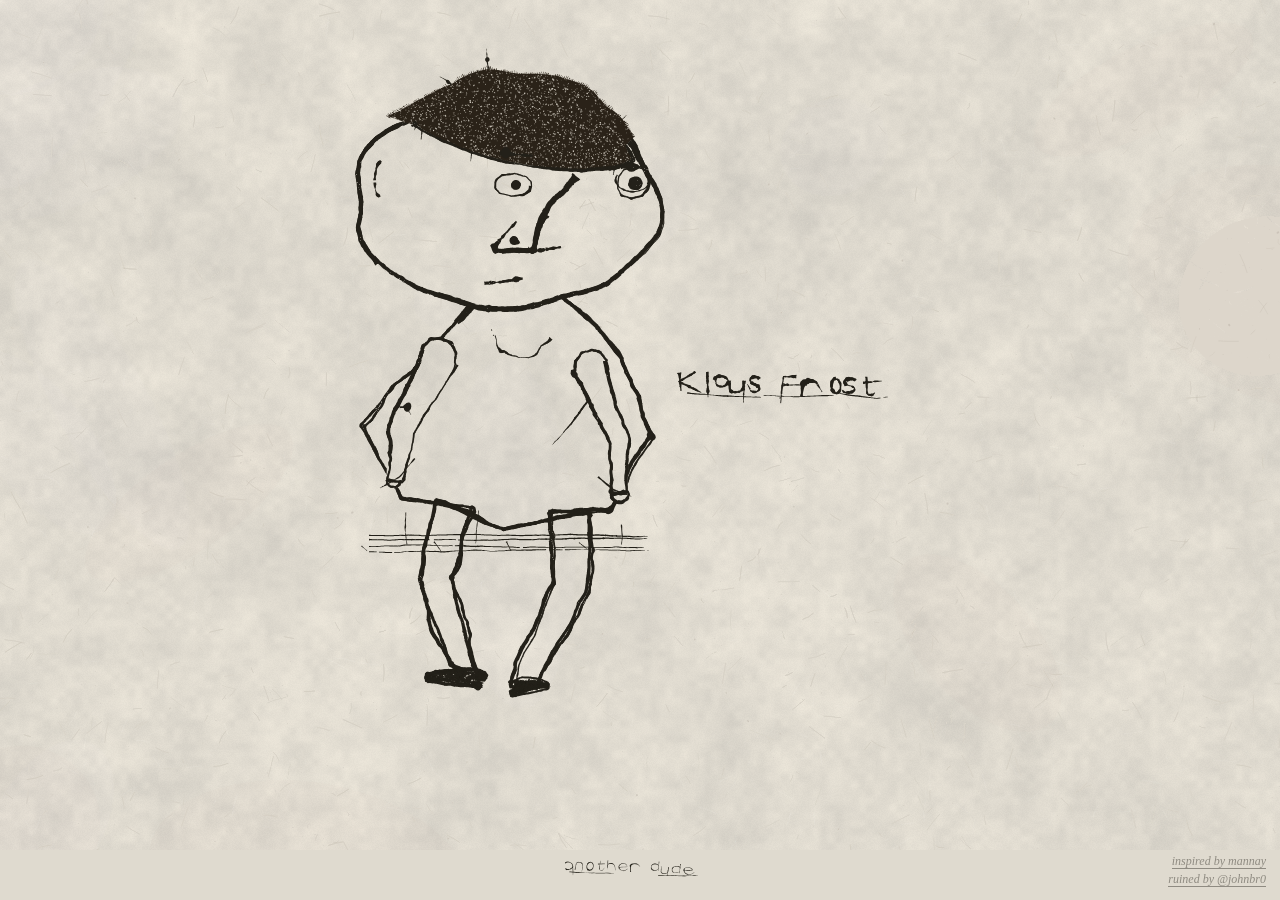
==== index.html @ 88d2e8ae "Credit line inspired by mannay, linking his coding-doodles thread; ruined by @johnbr0. Bottom right," ====
<!DOCTYPE html>
<html lang="en">
<head>
  <meta charset="UTF-8" />
  <meta name="viewport" content="width=device-width, initial-scale=1, viewport-fit=cover" />
  <title>a dude</title>
  <link rel="stylesheet" href="styles.css" />
</head>
<body>
  <main class="sheet">
    <span id="tally" class="sr">dude nº 1</span>
    <canvas id="page" width="720" height="920" aria-label="A doodle of a person"></canvas>
    <footer class="dock">
      <button id="another" type="button" aria-label="another dude"><canvas id="btnink" width="300" height="48"></canvas></button>
    </footer>
    <p class="credit">
      <a href="https://x.com/mannay/status/2087522034351796728" target="_blank" rel="noopener">inspired by mannay</a><br />
      <a href="https://x.com/johnbr0" target="_blank" rel="noopener">ruined by @johnbr0</a>
    </p>
  </main>
  <script src="dude.js"></script>
</body>
</html>
---- styles.css ----
:root {
  --paper: #dfdacf;
  --ink: #232019;
}

* { box-sizing: border-box; }

html, body {
  margin: 0;
  height: 100%;
  background: var(--paper);
  color: var(--ink);
}

body {
  min-height: 100dvh;
}

.sheet {
  min-height: 100dvh;
  height: 100%;
  display: flex;
  flex-direction: column;
  background: var(--paper);
}

.sr {
  position: absolute;
  width: 1px;
  height: 1px;
  overflow: hidden;
  clip: rect(0 0 0 0);
}

#page {
  flex: 1 1 auto;
  width: 100%;
  height: calc(100dvh - 64px);
  max-height: 920px;
  display: block;
  touch-action: manipulation;
}

.dock {
  display: flex;
  justify-content: center;
  padding: 4px 16px 22px;
}

#another {
  appearance: none;
  background: transparent;
  border: none;
  padding: 0;
  line-height: 0;
  cursor: pointer;
}

#btnink {
  display: block;
  width: 150px;
  height: 24px;
}

#another:hover { opacity: 0.7; }
#another:active { transform: translateY(1px); }
#another:focus-visible {
  outline: 1px dashed var(--ink);
  outline-offset: 4px;
}

@media (max-width: 640px) {
  #page { height: calc(100dvh - 60px); }
}

body.plate .dock { display: none; }
body.plate #page { height: 100dvh; max-height: none; }

.credit {
  position: fixed;
  right: 14px;
  bottom: 12px;
  margin: 0;
  text-align: right;
  font: italic 12px/1.5 Georgia, "Times New Roman", serif;
  color: var(--ink);
  opacity: 0.42;
  pointer-events: auto;
}

.credit a {
  color: inherit;
  text-decoration: none;
  border-bottom: 1px solid currentColor;
}

.credit a:hover { opacity: 1; }

body.plate .credit { display: none; }

@media (max-width: 640px) {
  .credit { font-size: 11px; right: 10px; bottom: 8px; }
}
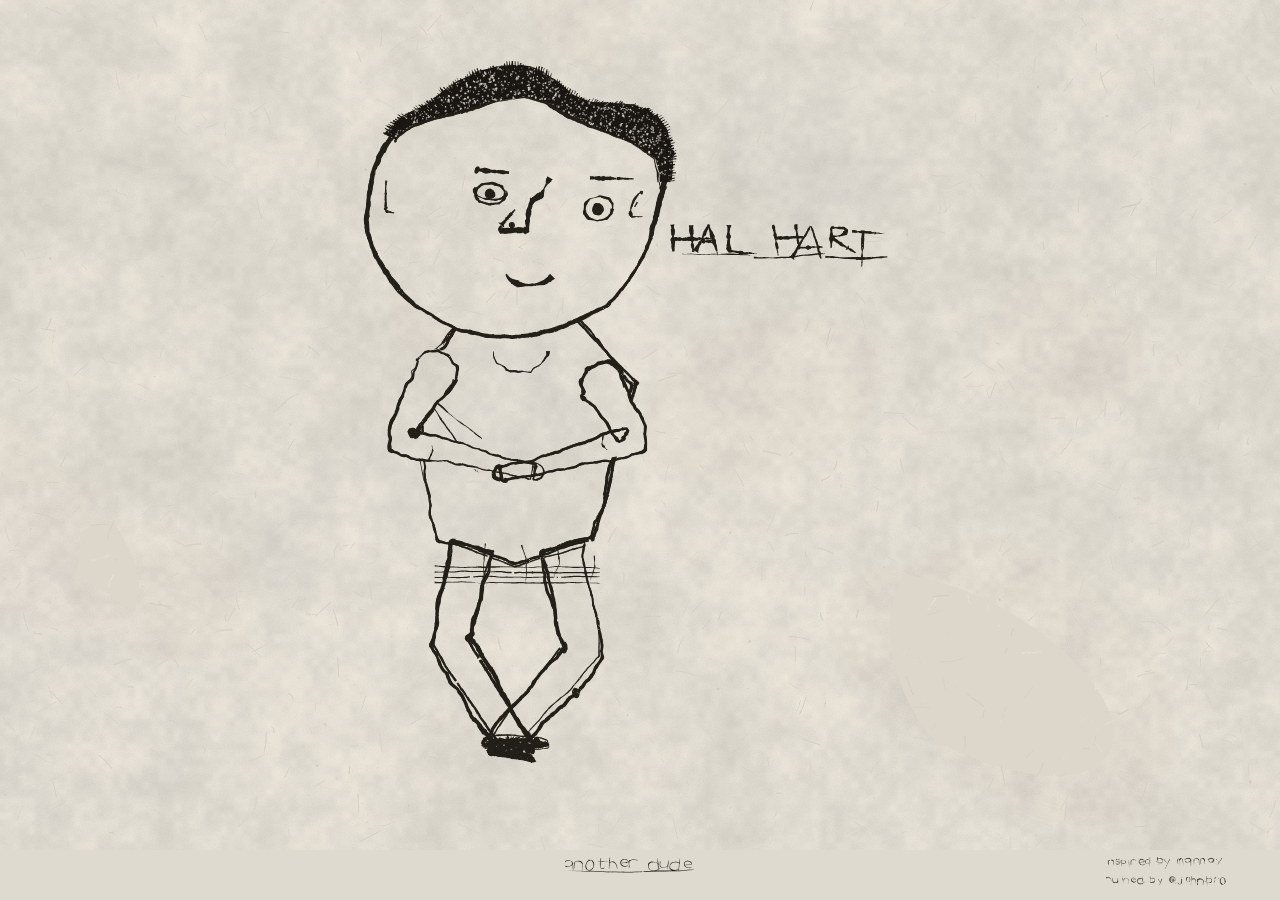
==== commit dbfa8c5b: "Colour: how it goes down, not just what colour it is Reviewed images/IMG_5229, which shows his colou" ====
--- a/index.html
+++ b/index.html
@@ -14,8 +14,8 @@
       <button id="another" type="button" aria-label="another dude"><canvas id="btnink" width="300" height="48"></canvas></button>
     </footer>
     <p class="credit">
-      <a href="https://x.com/mannay/status/2087522034351796728" target="_blank" rel="noopener">inspired by mannay</a><br />
-      <a href="https://x.com/johnbr0" target="_blank" rel="noopener">ruined by @johnbr0</a>
+      <a href="https://x.com/mannay/status/2087522034351796728" target="_blank" rel="noopener" aria-label="inspired by mannay"><canvas id="credit-a" width="300" height="30"></canvas></a>
+      <a href="https://x.com/johnbr0" target="_blank" rel="noopener" aria-label="ruined by @johnbr0"><canvas id="credit-b" width="300" height="30"></canvas></a>
     </p>
   </main>
   <script src="dude.js"></script>
--- a/styles.css
+++ b/styles.css
@@ -82,16 +82,21 @@
   bottom: 12px;
   margin: 0;
   text-align: right;
-  font: italic 12px/1.5 Georgia, "Times New Roman", serif;
-  color: var(--ink);
-  opacity: 0.42;
+  opacity: 0.78;
   pointer-events: auto;
 }
 
 .credit a {
-  color: inherit;
+  display: block;
+  line-height: 0;
   text-decoration: none;
-  border-bottom: 1px solid currentColor;
+}
+
+.credit canvas {
+  display: block;
+  width: 160px;
+  height: 16px;
+  margin-left: auto;
 }
 
 .credit a:hover { opacity: 1; }
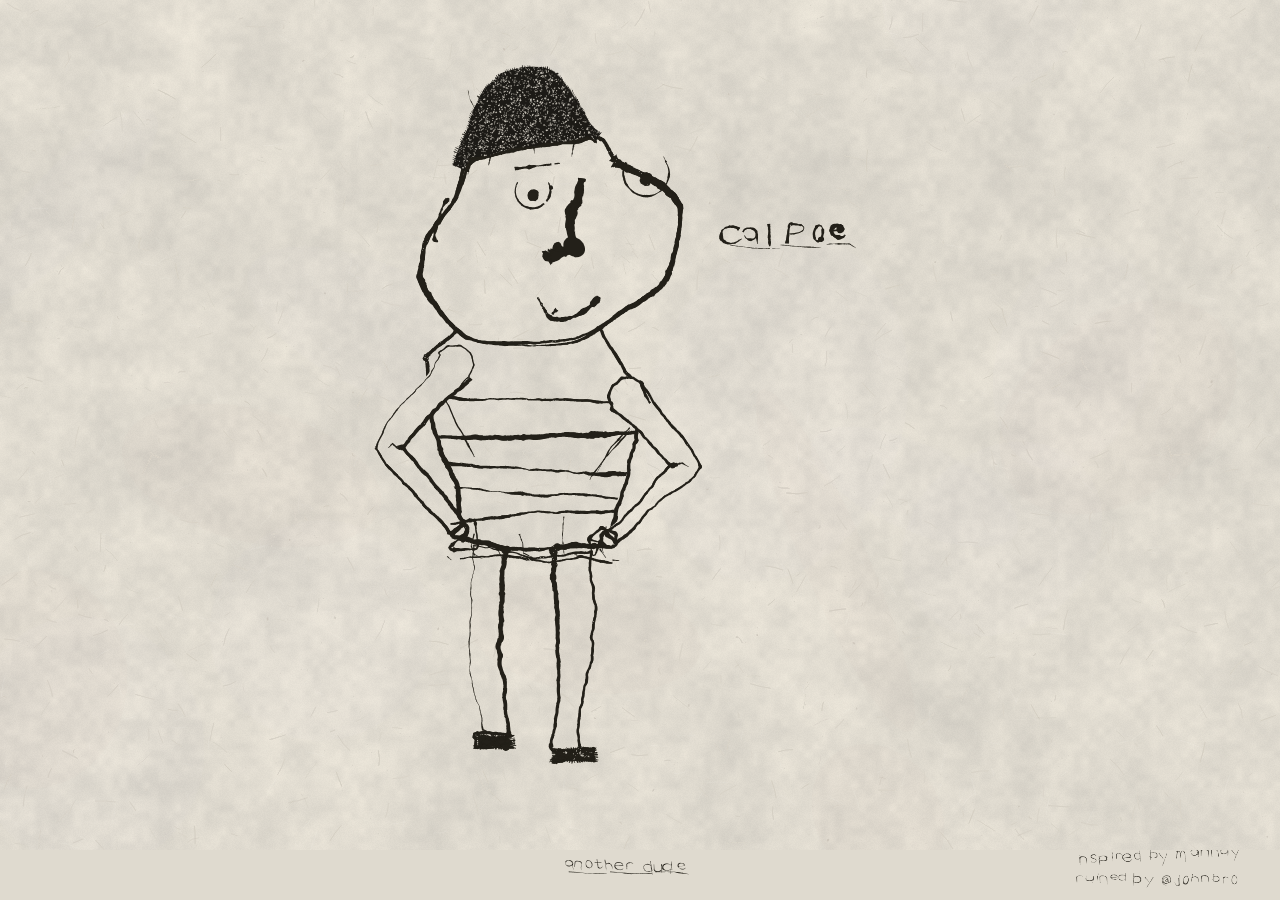
==== commit f6901141: "Credit set at the button's own size and weight It was already going through drawName, but at size 15" ====
--- a/index.html
+++ b/index.html
@@ -14,8 +14,8 @@
       <button id="another" type="button" aria-label="another dude"><canvas id="btnink" width="300" height="48"></canvas></button>
     </footer>
     <p class="credit">
-      <a href="https://x.com/mannay/status/2087522034351796728" target="_blank" rel="noopener" aria-label="inspired by mannay"><canvas id="credit-a" width="300" height="30"></canvas></a>
-      <a href="https://x.com/johnbr0" target="_blank" rel="noopener" aria-label="ruined by @johnbr0"><canvas id="credit-b" width="300" height="30"></canvas></a>
+      <a href="https://x.com/mannay/status/2087522034351796728" target="_blank" rel="noopener" aria-label="inspired by mannay"><canvas id="credit-a" width="430" height="44"></canvas></a>
+      <a href="https://x.com/johnbr0" target="_blank" rel="noopener" aria-label="ruined by @johnbr0"><canvas id="credit-b" width="430" height="44"></canvas></a>
     </p>
   </main>
   <script src="dude.js"></script>
--- a/styles.css
+++ b/styles.css
@@ -94,8 +94,8 @@
 
 .credit canvas {
   display: block;
-  width: 160px;
-  height: 16px;
+  width: 190px;
+  height: 19px;
   margin-left: auto;
 }
 
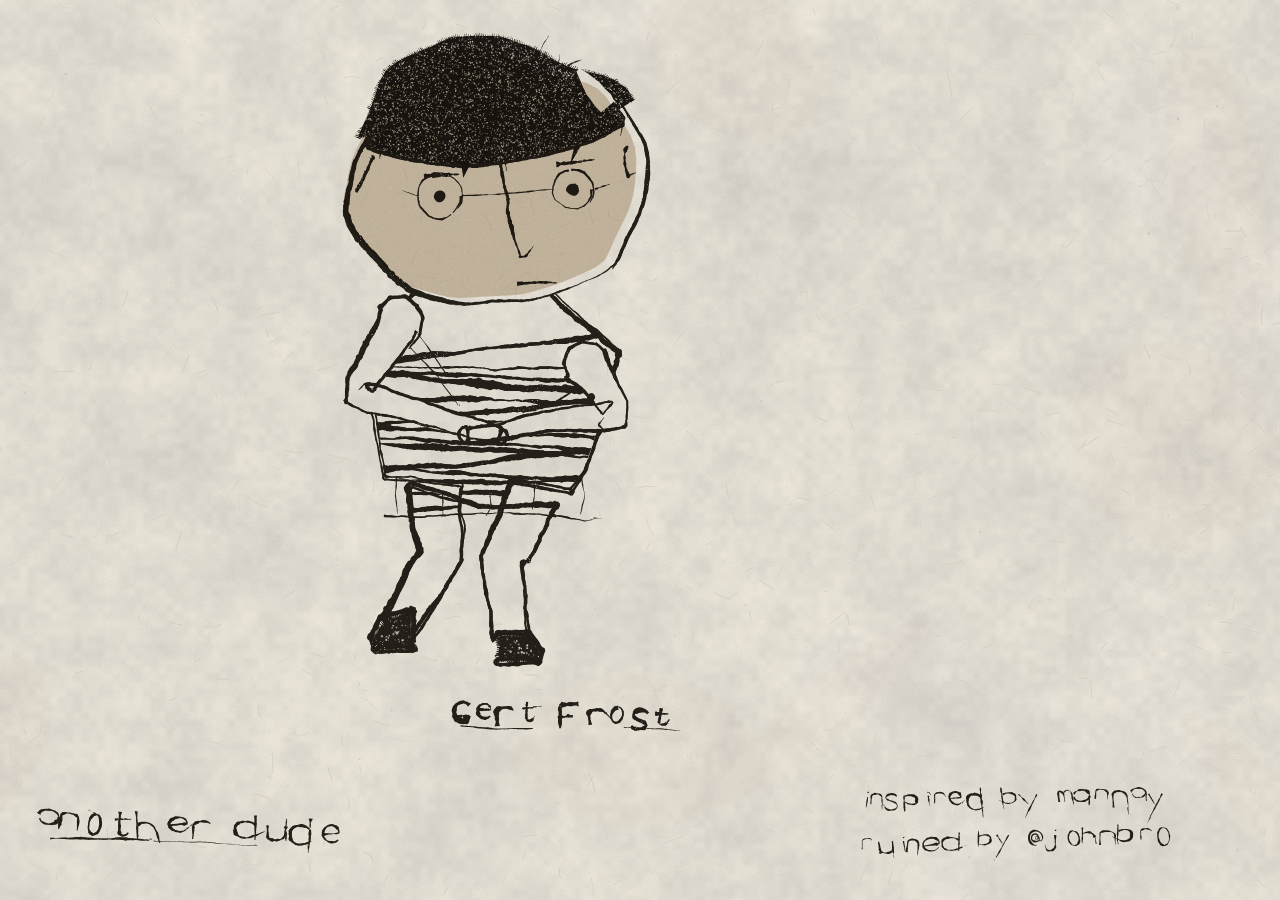
==== commit d1f5bdb0: "Everything on the paper, and a figure that always fits The button label and the credit lines were se" ====
--- a/index.html
+++ b/index.html
@@ -9,14 +9,16 @@
 <body>
   <main class="sheet">
     <span id="tally" class="sr">dude nº 1</span>
-    <canvas id="page" width="720" height="920" aria-label="A doodle of a person"></canvas>
-    <footer class="dock">
-      <button id="another" type="button" aria-label="another dude"><canvas id="btnink" width="300" height="48"></canvas></button>
-    </footer>
-    <p class="credit">
-      <a href="https://x.com/mannay/status/2087522034351796728" target="_blank" rel="noopener" aria-label="inspired by mannay"><canvas id="credit-a" width="430" height="44"></canvas></a>
-      <a href="https://x.com/johnbr0" target="_blank" rel="noopener" aria-label="ruined by @johnbr0"><canvas id="credit-b" width="430" height="44"></canvas></a>
-    </p>
+    <canvas id="page" aria-label="A doodle of a person"></canvas>
+    <!-- Everything is drawn on the paper. These sit invisibly on top of where
+         it is drawn, so the label is a real button and the credits are real
+         links without anything being typeset. -->
+    <button id="another" type="button" aria-label="another dude"></button>
+    <a id="link-a" href="https://x.com/mannay/status/2087522034351796728" target="_blank" rel="noopener" aria-label="inspired by mannay"></a>
+    <a id="link-b" href="https://x.com/johnbr0" target="_blank" rel="noopener" aria-label="ruined by @johnbr0"></a>
+    <!-- A phone puts a home indicator over the bottom of the sheet. This is
+         measured rather than guessed, and the footer is kept above it. -->
+    <i id="safe" aria-hidden="true"></i>
   </main>
   <script src="dude.js"></script>
 </body>
--- a/styles.css
+++ b/styles.css
@@ -10,17 +10,14 @@
   height: 100%;
   background: var(--paper);
   color: var(--ink);
-}
-
-body {
-  min-height: 100dvh;
+  overflow: hidden;
+  overscroll-behavior: none;
 }
 
 .sheet {
-  min-height: 100dvh;
-  height: 100%;
-  display: flex;
-  flex-direction: column;
+  position: relative;
+  width: 100%;
+  height: 100dvh;
   background: var(--paper);
 }
 
@@ -33,76 +30,47 @@
 }
 
 #page {
-  flex: 1 1 auto;
+  display: block;
   width: 100%;
-  height: calc(100dvh - 64px);
-  max-height: 920px;
-  display: block;
+  height: 100%;
   touch-action: manipulation;
 }
 
-.dock {
-  display: flex;
-  justify-content: center;
-  padding: 4px 16px 22px;
+/* Invisible hit areas sitting over the marks drawn on the paper. Their
+   positions are set from script to match exactly where the ink landed. */
+#another,
+#link-a,
+#link-b {
+  position: absolute;
+  appearance: none;
+  background: transparent;
+  border: 0;
+  padding: 0;
+  margin: 0;
+  cursor: pointer;
+  -webkit-tap-highlight-color: transparent;
 }
 
-#another {
-  appearance: none;
-  background: transparent;
-  border: none;
-  padding: 0;
-  line-height: 0;
-  cursor: pointer;
+/* The words themselves are ink, so a press cannot change them. A breath of
+   shadow on the paper under the thumb is the whole feedback. */
+#another:active,
+#link-a:active,
+#link-b:active { background: rgba(35, 32, 25, 0.08); }
+
+#another:focus-visible,
+#link-a:focus-visible,
+#link-b:focus-visible {
+  outline: 1px dashed var(--ink);
+  outline-offset: 3px;
 }
 
-#btnink {
-  display: block;
-  width: 150px;
-  height: 24px;
+/* Measured, not typeset: script reads this box's height to find out how much
+   of the bottom of the sheet the phone's home indicator is sitting on. */
+#safe {
+  position: absolute;
+  left: 0;
+  bottom: 0;
+  width: 0;
+  height: env(safe-area-inset-bottom, 0px);
+  pointer-events: none;
 }
-
-#another:hover { opacity: 0.7; }
-#another:active { transform: translateY(1px); }
-#another:focus-visible {
-  outline: 1px dashed var(--ink);
-  outline-offset: 4px;
-}
-
-@media (max-width: 640px) {
-  #page { height: calc(100dvh - 60px); }
-}
-
-body.plate .dock { display: none; }
-body.plate #page { height: 100dvh; max-height: none; }
-
-.credit {
-  position: fixed;
-  right: 14px;
-  bottom: 12px;
-  margin: 0;
-  text-align: right;
-  opacity: 0.78;
-  pointer-events: auto;
-}
-
-.credit a {
-  display: block;
-  line-height: 0;
-  text-decoration: none;
-}
-
-.credit canvas {
-  display: block;
-  width: 190px;
-  height: 19px;
-  margin-left: auto;
-}
-
-.credit a:hover { opacity: 1; }
-
-body.plate .credit { display: none; }
-
-@media (max-width: 640px) {
-  .credit { font-size: 11px; right: 10px; bottom: 8px; }
-}
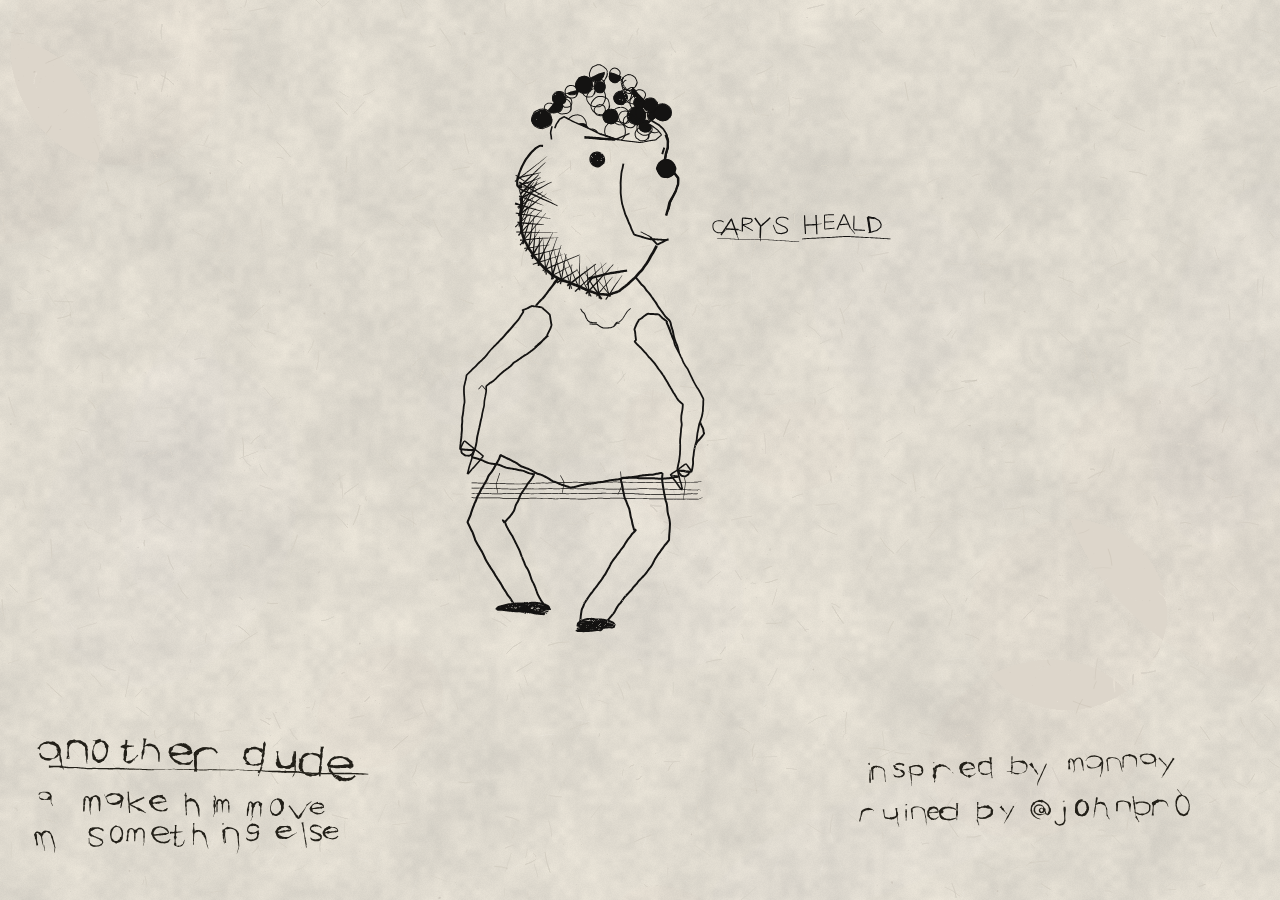
==== commit 15d052e0: "Write the keys on the paper with everything else Nothing announced that he could move, so nobody wou" ====
--- a/index.html
+++ b/index.html
@@ -16,6 +16,8 @@
     <button id="another" type="button" aria-label="another dude"></button>
     <a id="link-a" href="https://x.com/mannay/status/2087522034351796728" target="_blank" rel="noopener" aria-label="inspired by mannay"></a>
     <a id="link-b" href="https://x.com/johnbr0" target="_blank" rel="noopener" aria-label="ruined by @johnbr0"></a>
+    <button id="move" type="button" aria-label="make him move"></button>
+    <button id="motion" type="button" aria-label="give him something else to do"></button>
     <!-- A phone puts a home indicator over the bottom of the sheet. This is
          measured rather than guessed, and the footer is kept above it. -->
     <i id="safe" aria-hidden="true"></i>
--- a/styles.css
+++ b/styles.css
@@ -40,7 +40,9 @@
    positions are set from script to match exactly where the ink landed. */
 #another,
 #link-a,
-#link-b {
+#link-b,
+#move,
+#motion {
   position: absolute;
   appearance: none;
   background: transparent;
@@ -55,11 +57,15 @@
    shadow on the paper under the thumb is the whole feedback. */
 #another:active,
 #link-a:active,
-#link-b:active { background: rgba(35, 32, 25, 0.08); }
+#link-b:active,
+#move:active,
+#motion:active { background: rgba(35, 32, 25, 0.08); }
 
 #another:focus-visible,
 #link-a:focus-visible,
-#link-b:focus-visible {
+#link-b:focus-visible,
+#move:focus-visible,
+#motion:focus-visible {
   outline: 1px dashed var(--ink);
   outline-offset: 3px;
 }
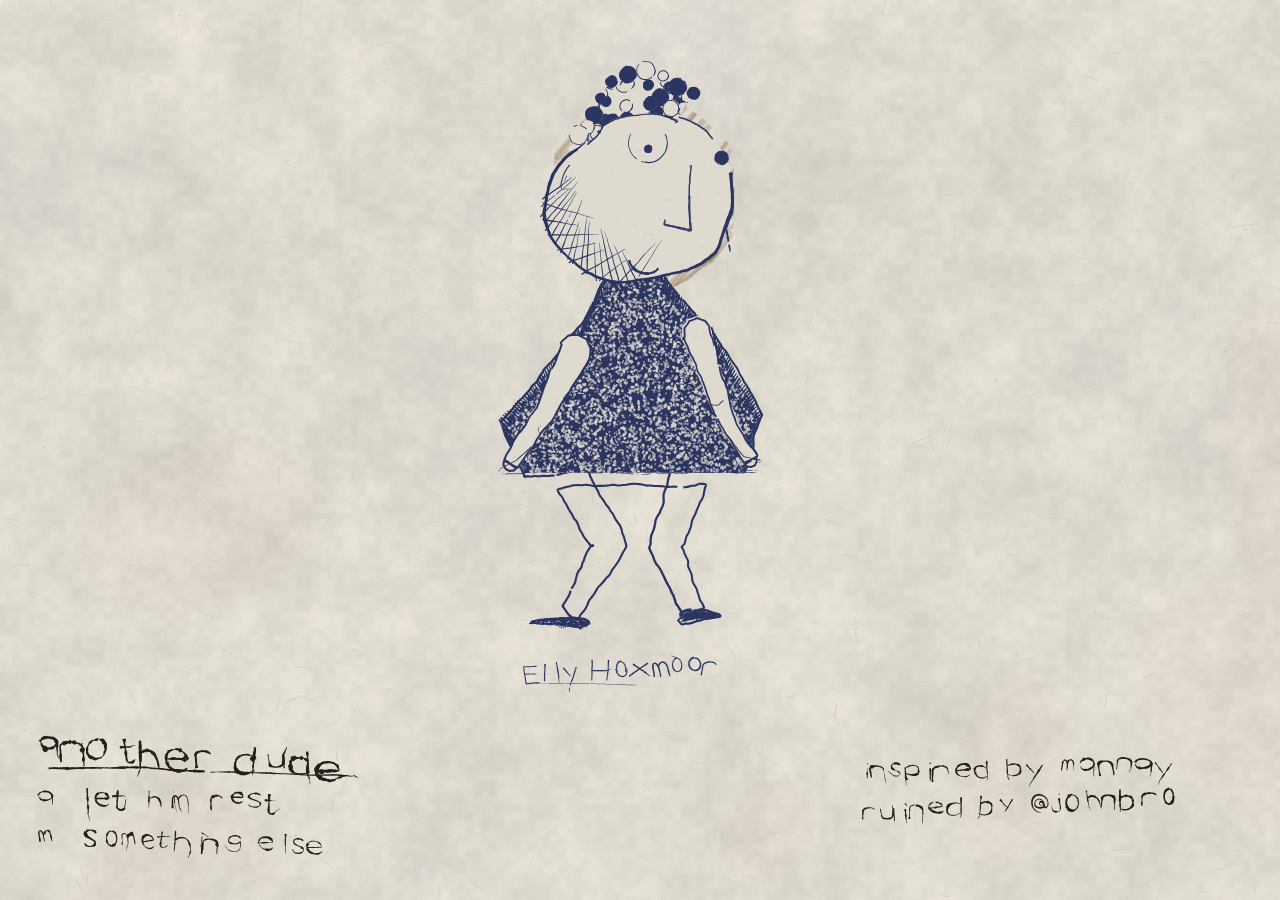
==== commit 31c9ee87: "Keep the reviews and the gauntlet brief off the site They were already in .gitignore. They had been " ====
--- a/index.html
+++ b/index.html
@@ -4,6 +4,14 @@
   <meta charset="UTF-8" />
   <meta name="viewport" content="width=device-width, initial-scale=1, viewport-fit=cover" />
   <title>a dude</title>
+  <meta name="description" content="Click a button, get a doodle dude. Canvas 2D faces pinned to a 3D skull." />
+  <meta property="og:title" content="a dude" />
+  <meta property="og:description" content="Click a button, get a doodle dude." />
+  <meta property="og:type" content="website" />
+  <meta property="og:url" content="https://johnbr0phy.github.io/faces/" />
+  <meta property="og:image" content="https://johnbr0phy.github.io/faces/og.jpg" />
+  <meta name="twitter:card" content="summary_large_image" />
+  <meta name="twitter:image" content="https://johnbr0phy.github.io/faces/og.jpg" />
   <link rel="stylesheet" href="styles.css" />
 </head>
 <body>
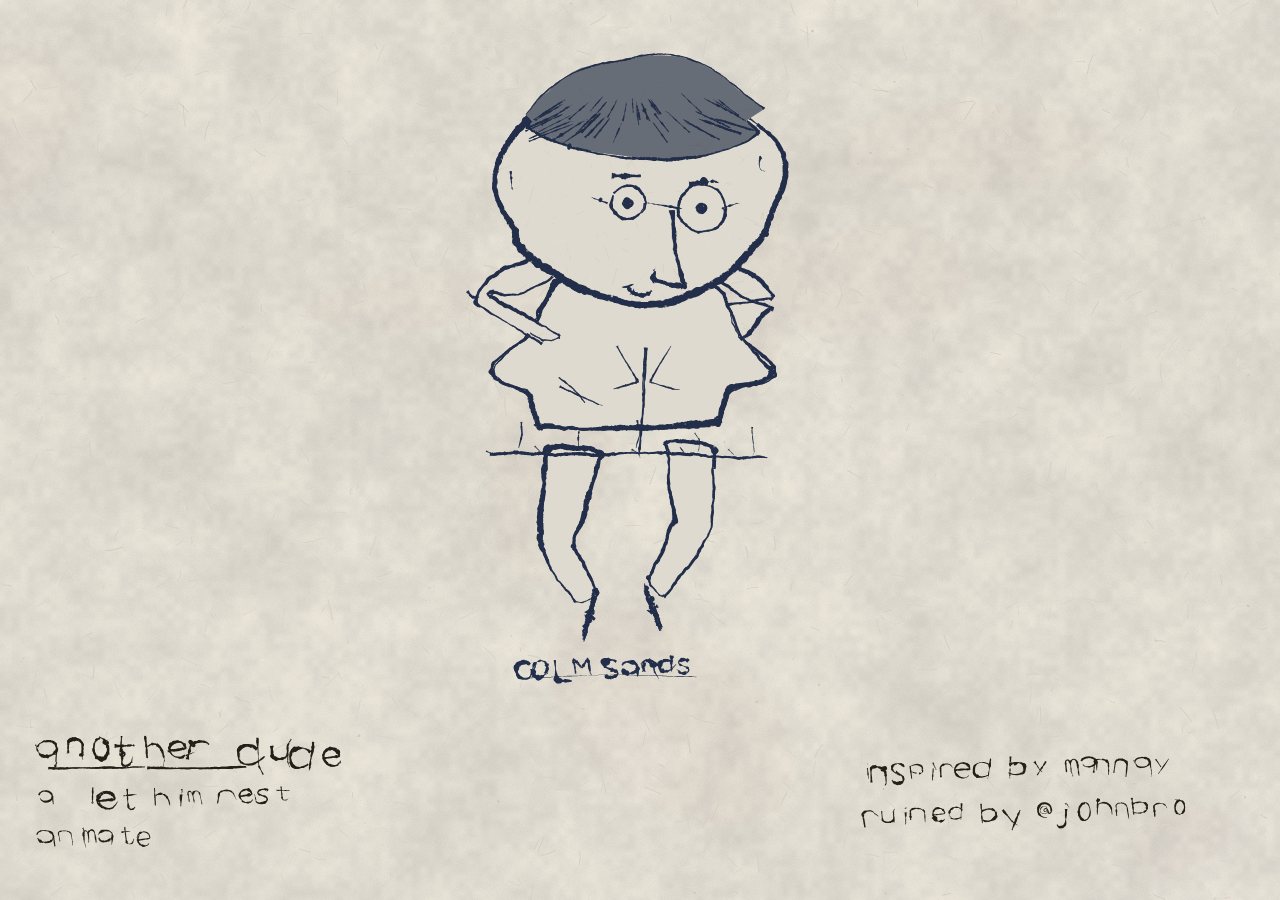
==== commit 38d411c1: "Put the old dude back on the homepage The live page is the still drawing again: no animate keys, no " ====
--- a/index.html
+++ b/index.html
@@ -24,8 +24,6 @@
     <button id="another" type="button" aria-label="another dude"></button>
     <a id="link-a" href="https://x.com/mannay/status/2087522034351796728" target="_blank" rel="noopener" aria-label="inspired by mannay"></a>
     <a id="link-b" href="https://x.com/johnbr0" target="_blank" rel="noopener" aria-label="ruined by @johnbr0"></a>
-    <button id="move" type="button" aria-label="make him move"></button>
-    <button id="motion" type="button" aria-label="give him something else to do"></button>
     <!-- A phone puts a home indicator over the bottom of the sheet. This is
          measured rather than guessed, and the footer is kept above it. -->
     <i id="safe" aria-hidden="true"></i>
--- a/styles.css
+++ b/styles.css
@@ -29,11 +29,20 @@
   clip: rect(0 0 0 0);
 }
 
-#page {
+#page,
+#scene,
+#plate,
+.sheet canvas {
   display: block;
   width: 100%;
   height: 100%;
   touch-action: manipulation;
+}
+
+#plate {
+  position: absolute;
+  inset: 0;
+  cursor: pointer;
 }
 
 /* Invisible hit areas sitting over the marks drawn on the paper. Their
@@ -42,7 +51,11 @@
 #link-a,
 #link-b,
 #move,
-#motion {
+#motion,
+#drop,
+#count,
+#aisle,
+#home {
   position: absolute;
   appearance: none;
   background: transparent;
@@ -59,13 +72,70 @@
 #link-a:active,
 #link-b:active,
 #move:active,
-#motion:active { background: rgba(35, 32, 25, 0.08); }
+#motion:active,
+#drop:active,
+#count:active,
+#aisle:active,
+#home:active { background: rgba(35, 32, 25, 0.08); }
 
 #another:focus-visible,
 #link-a:focus-visible,
 #link-b:focus-visible,
 #move:focus-visible,
-#motion:focus-visible {
+#motion:focus-visible,
+#drop:focus-visible,
+#count:focus-visible,
+#aisle:focus-visible,
+#home:focus-visible {
+  outline: 1px dashed var(--ink);
+  outline-offset: 3px;
+}
+
+#spin {
+  position: absolute;
+  left: 18%;
+  right: 18%;
+  top: 12px;
+  z-index: 5;
+  appearance: none;
+  -webkit-appearance: none;
+  background: transparent;
+  border: 0;
+  padding: 0;
+  margin: 0;
+  cursor: pointer;
+  height: 28px;
+}
+#spin::-webkit-slider-runnable-track {
+  height: 2px;
+  background: var(--ink);
+  opacity: 0.45;
+}
+#spin::-moz-range-track {
+  height: 2px;
+  background: var(--ink);
+  opacity: 0.45;
+}
+#spin::-webkit-slider-thumb {
+  -webkit-appearance: none;
+  appearance: none;
+  width: 14px;
+  height: 14px;
+  margin-top: -6px;
+  border-radius: 50%;
+  background: var(--ink);
+  border: 2px solid var(--paper);
+  box-shadow: 0 0 0 1px var(--ink);
+}
+#spin::-moz-range-thumb {
+  width: 14px;
+  height: 14px;
+  border-radius: 50%;
+  background: var(--ink);
+  border: 2px solid var(--paper);
+  box-shadow: 0 0 0 1px var(--ink);
+}
+#spin:focus-visible {
   outline: 1px dashed var(--ink);
   outline-offset: 3px;
 }
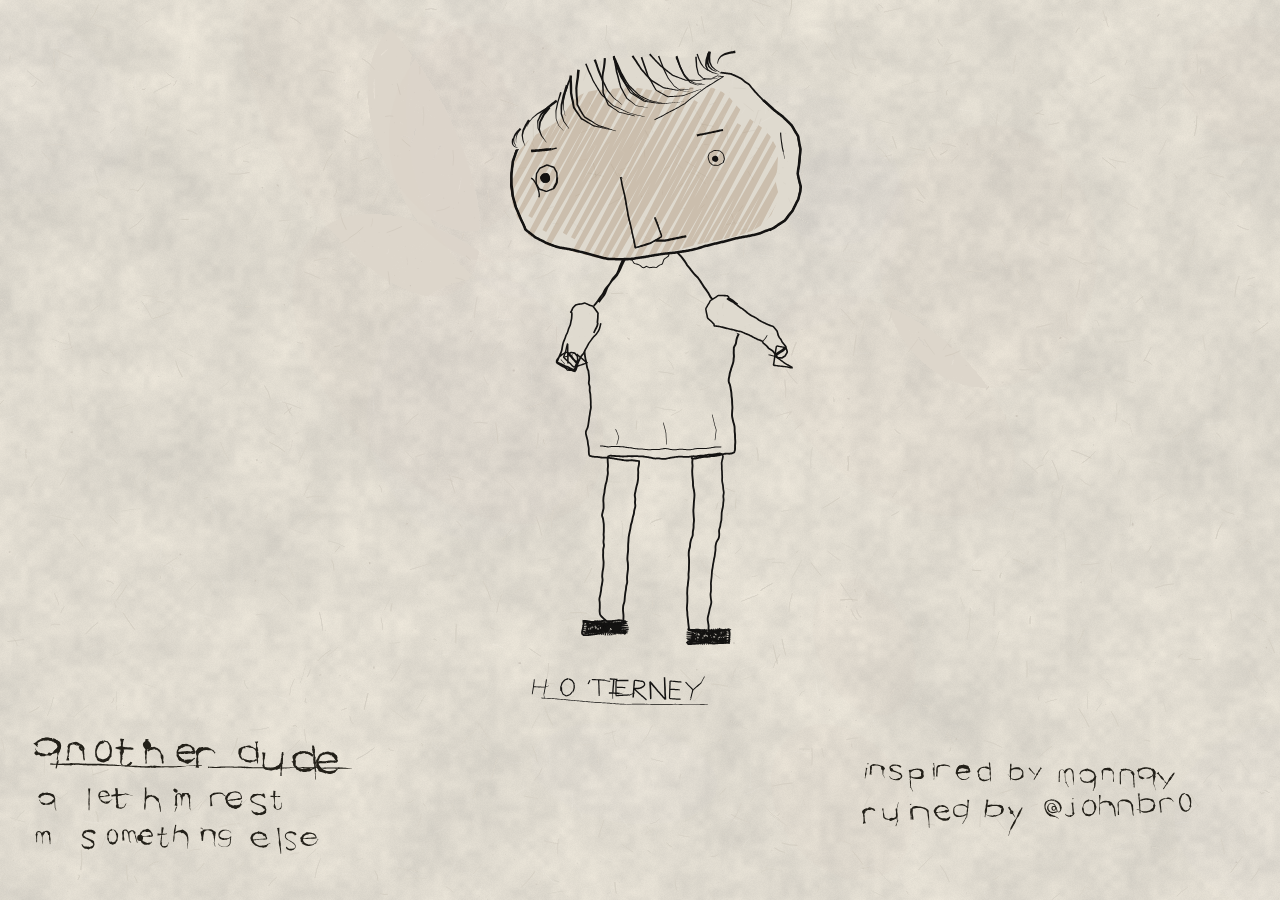
==== commit a348b575: "Restore the 10am homepage He moves again, with the old body. Footer is make him move and something e" ====
--- a/index.html
+++ b/index.html
@@ -24,6 +24,8 @@
     <button id="another" type="button" aria-label="another dude"></button>
     <a id="link-a" href="https://x.com/mannay/status/2087522034351796728" target="_blank" rel="noopener" aria-label="inspired by mannay"></a>
     <a id="link-b" href="https://x.com/johnbr0" target="_blank" rel="noopener" aria-label="ruined by @johnbr0"></a>
+    <button id="move" type="button" aria-label="make him move"></button>
+    <button id="motion" type="button" aria-label="give him something else to do"></button>
     <!-- A phone puts a home indicator over the bottom of the sheet. This is
          measured rather than guessed, and the footer is kept above it. -->
     <i id="safe" aria-hidden="true"></i>
